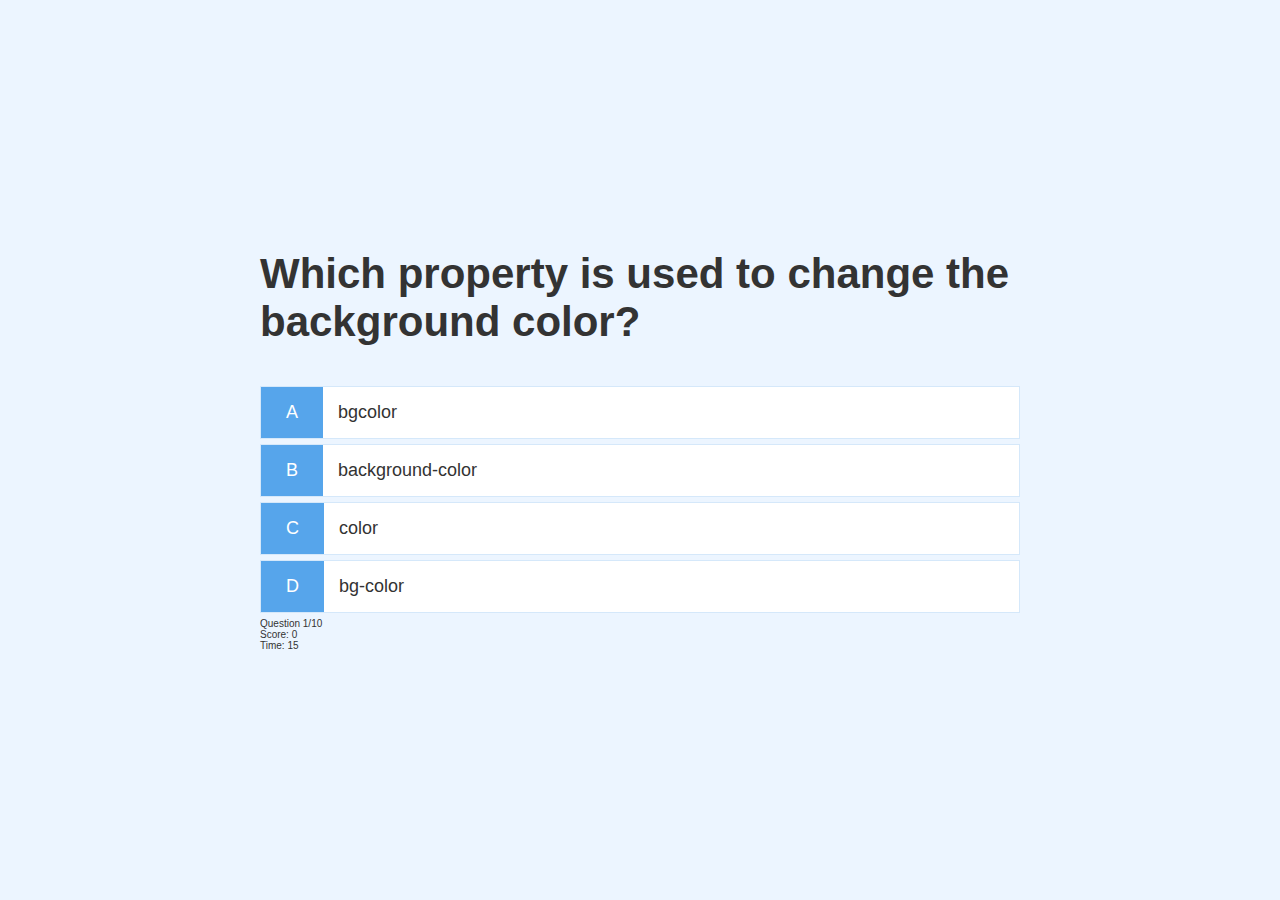
==== game.html @ c2f14154 "Merge pull request #4 from Yashop181/questionScore" ====
<!DOCTYPE html>
<html lang="en">
<head>
    <meta charset="UTF-8">
    <meta http-equiv="X-UA-Compatible" content="IE=edge">
    <meta name="viewport" content="width=device-width, initial-scale=1.0">
    <title>Quick Quiz - Play</title>
    <link rel="stylesheet" href="app.css">
    <link rel="stylesheet" href="game.css">
</head>
<body>
    <div class="container">
        <div id="game" class="justify-center justify-column">
            <h2 id="question">What is the answer to these questions?</h2>
            <div class="choice-container">
                <p class="choice-prefix">A</p>
                <p class="choice-text" data-number="1">Choice 1</p>
            </div>
            <div class="choice-container">
                <p class="choice-prefix">B</p>
                <p class="choice-text" data-number="2">Choice 2</p>
            </div>
            <div class="choice-container">
                <p class="choice-prefix">C</p>
                <p class="choice-text" data-number="3">Choice 3</p>
            </div>
            <div class="choice-container">
                <p class="choice-prefix">D</p>
                <p class="choice-text" data-number="4">Choice 4</p>
            </div>
            <div id="hud">
                <div id="hud-item">
                    <p id="progressText">Question</p>
                </div>
                <div id="hud-item">
                    <p id="score">Score: 0</p>
                </div>
                <div id="hud-item">
                    <p id="timer">Time: 15</p>
                </div>
            </div>
        </div>
    </div>
<script src="game.js"></script>
</body>
</html>
---- app.css ----
:root {
    background-color: #ecf5ff;
    font-size: 62.5%;
}

*{
    box-sizing: border-box;
    font-family: Arial, Arial, Helvetica, sans-serif;
    margin: 0;
    padding: 0;
    color: #333;
}

h1, h2, h3, h4 {
    margin-bottom: 1rem;
}

h1 {
    font-size: 5.4rem;
    color: #56a5eb;
    margin-bottom: 5rem;
  }
  
  h1 > span {
    font-size: 2.4rem;
    font-weight: 500;
  }
  
  h2 {
    font-size: 4.2rem;
    margin-bottom: 4rem;
    font-weight: 700;
  }
  
  h3 {
    font-size: 2.8rem;
    font-weight: 500;
  }

  /* UTILITIES */

  .container {
      width: 100vw;
      height: 100vh;
      display: flex;
      justify-content: center;
      align-items: center;
      max-width: 80rem;
      margin: 0 auto;
      padding: 2rem;
  }

  .container > * {
      width: 100%;
  }

  .flex-column {
    display: flex;
    flex-direction: column;
  }
  
  .flex-center {
    justify-content: center;
    align-items: center;
  }
  
  .justify-center {
    justify-content: center;
  }
  
  .text-center {
    text-align: center;
  }
  
  .hidden {
    display: none;
  }
  
  /* BUTTONS */
.btn {
    font-size: 1.8rem;
    padding: 1rem 0;
    width: 20rem;
    text-align: center;
    border: 0.1rem solid #56a5eb;
    margin-bottom: 1rem; 
    text-decoration: none;
    color: #56a5eb;
    background-color: white;
  }
  
  .btn:hover {
    cursor: pointer;
    box-shadow: 0 0.4rem 1.4rem 0 rgba(86, 185, 235, 0.5);
    transform: translateY(-0.1rem);
    transition: transform 150ms;
  }
  
  .btn[disabled]:hover {
    cursor: not-allowed;
    box-shadow: none;
    transform: none;
  }
---- game.css ----
.choice-container{
    display: flex;
    margin-bottom: 0.5rem;
    width: 100%;
    font-size: 1.8rem;
    border: 0.1rem solid rgb(86, 165, 235, 0.25);
    background-color: white;
}

.choice-container:hover {
    cursor: pointer;
    box-shadow: 0 0.4rem 1.4rem 0 rgba(86, 185, 235, 0.5);
    transform: translateY(-0.1rem);
    transition: transform 150ms;
}

.choice-prefix {
    padding: 1.5rem 2.5rem;
    background-color: #56a5eb;
    color: white;
}

.choice-text{
    padding: 1.5rem;
    width: 100%;
}
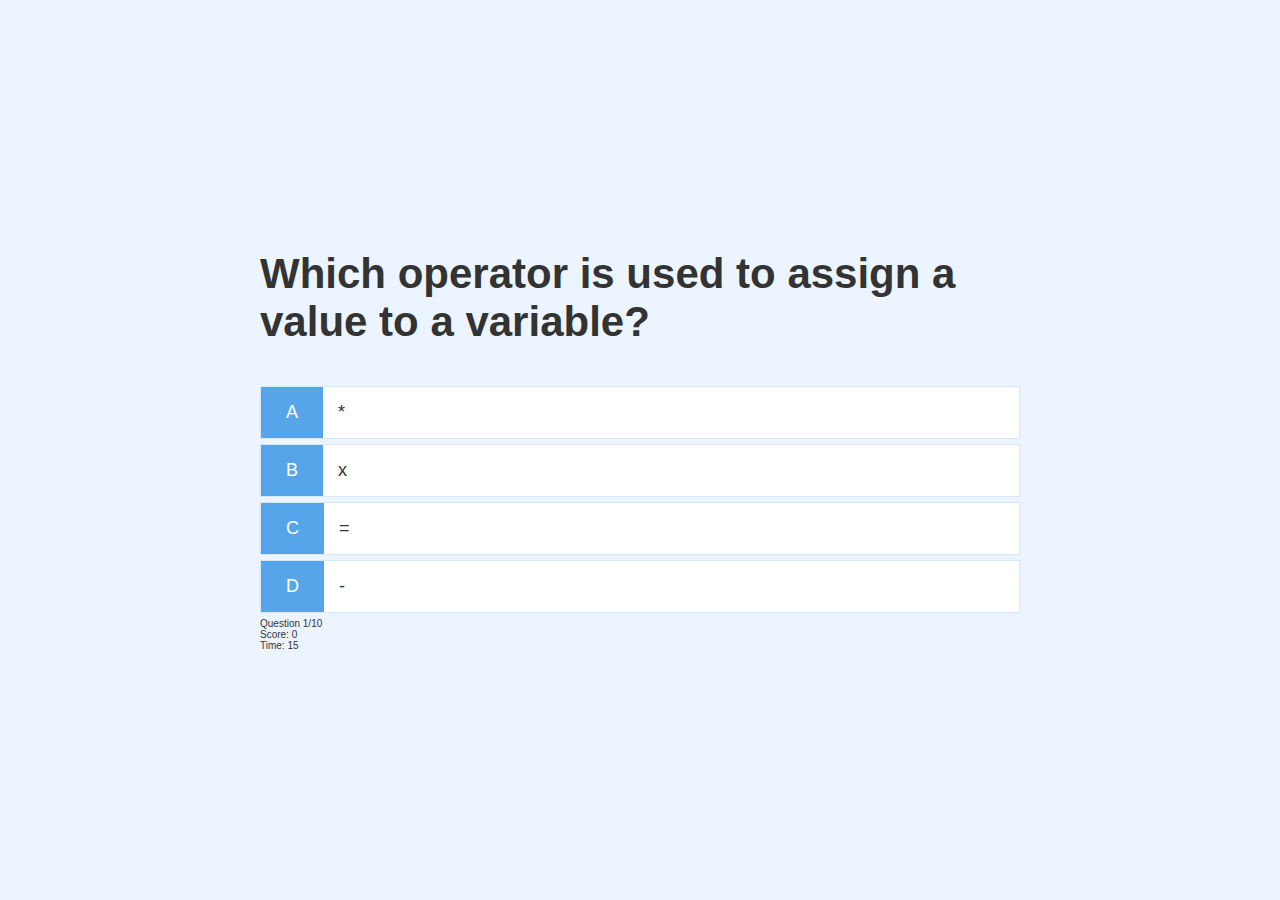
==== commit aa78de4d: "swapping dataset for a for loop logic" ====
--- a/game.html
+++ b/game.html
@@ -1,46 +1,49 @@
 <!DOCTYPE html>
 <html lang="en">
+
 <head>
-    <meta charset="UTF-8">
-    <meta http-equiv="X-UA-Compatible" content="IE=edge">
-    <meta name="viewport" content="width=device-width, initial-scale=1.0">
-    <title>Quick Quiz - Play</title>
-    <link rel="stylesheet" href="app.css">
-    <link rel="stylesheet" href="game.css">
+  <meta charset="UTF-8">
+  <meta http-equiv="X-UA-Compatible" content="IE=edge">
+  <meta name="viewport" content="width=device-width, initial-scale=1.0">
+  <title>Quick Quiz - Play</title>
+  <link rel="stylesheet" href="app.css">
+  <link rel="stylesheet" href="game.css">
 </head>
+
 <body>
-    <div class="container">
-        <div id="game" class="justify-center justify-column">
-            <h2 id="question">What is the answer to these questions?</h2>
-            <div class="choice-container">
-                <p class="choice-prefix">A</p>
-                <p class="choice-text" data-number="1">Choice 1</p>
-            </div>
-            <div class="choice-container">
-                <p class="choice-prefix">B</p>
-                <p class="choice-text" data-number="2">Choice 2</p>
-            </div>
-            <div class="choice-container">
-                <p class="choice-prefix">C</p>
-                <p class="choice-text" data-number="3">Choice 3</p>
-            </div>
-            <div class="choice-container">
-                <p class="choice-prefix">D</p>
-                <p class="choice-text" data-number="4">Choice 4</p>
-            </div>
-            <div id="hud">
-                <div id="hud-item">
-                    <p id="progressText">Question</p>
-                </div>
-                <div id="hud-item">
-                    <p id="score">Score: 0</p>
-                </div>
-                <div id="hud-item">
-                    <p id="timer">Time: 15</p>
-                </div>
-            </div>
+  <div class="container">
+    <div id="game" class="justify-center justify-column">
+      <h2 id="question">What is the answer to these questions?</h2>
+      <div class="choice-container">
+        <p class="choice-prefix">A</p>
+        <p class="choice-text">Choice 1</p>
+      </div>
+      <div class="choice-container">
+        <p class="choice-prefix">B</p>
+        <p class="choice-text">Choice 2</p>
+      </div>
+      <div class="choice-container">
+        <p class="choice-prefix">C</p>
+        <p class="choice-text">Choice 3</p>
+      </div>
+      <div class="choice-container">
+        <p class="choice-prefix">D</p>
+        <p class="choice-text">Choice 4</p>
+      </div>
+      <div id="hud">
+        <div id="hud-item">
+          <p id="progressText">Question</p>
         </div>
+        <div id="hud-item">
+          <p id="score">Score: 0</p>
+        </div>
+        <div id="hud-item">
+          <p id="timer">Time: 15</p>
+        </div>
+      </div>
     </div>
-<script src="game.js"></script>
+  </div>
+  <script src="game.js"></script>
 </body>
-</html>
+
+</html>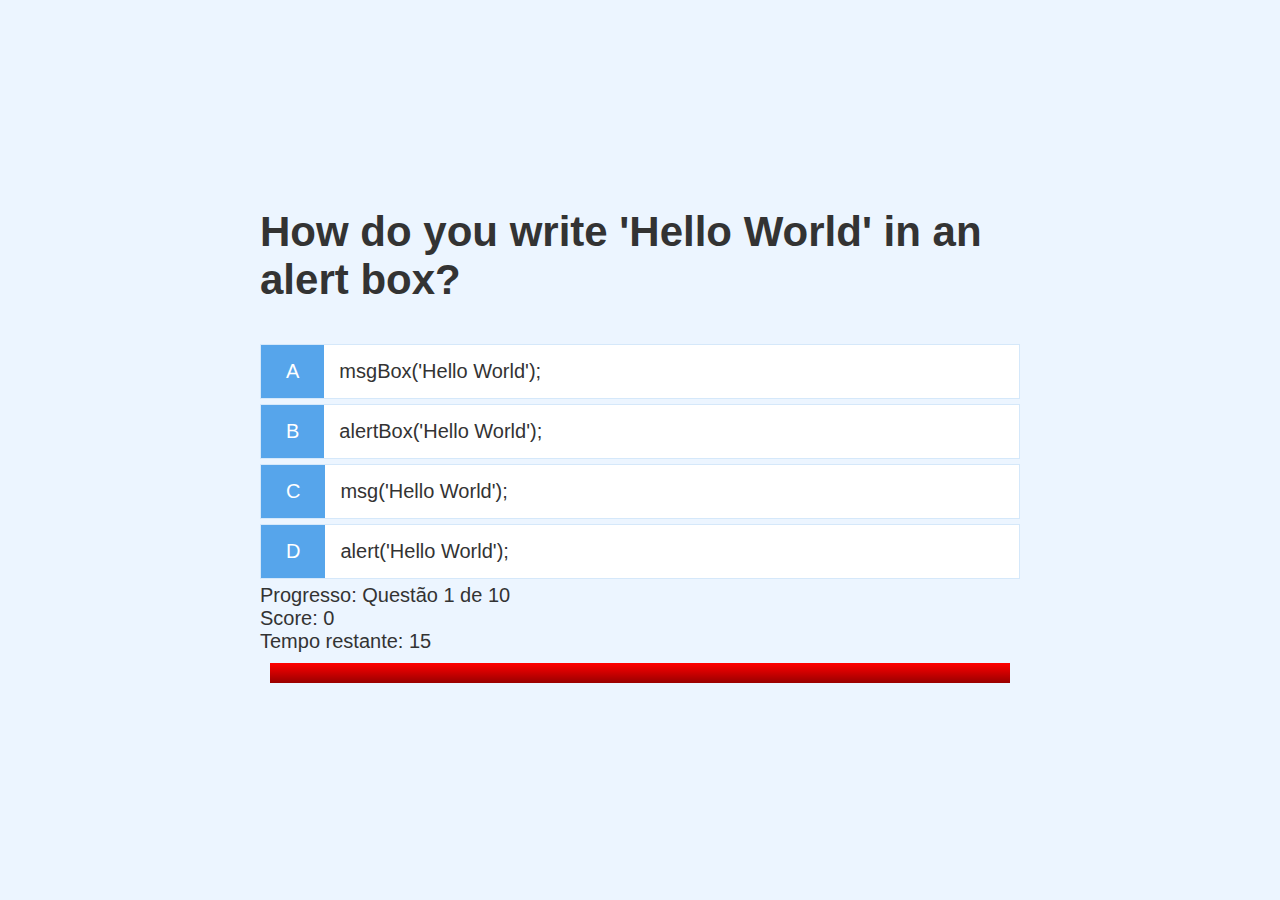
==== commit e752ff8e: "Implement timer bar" ====
--- a/game.html
+++ b/game.html
@@ -1,49 +1,47 @@
 <!DOCTYPE html>
 <html lang="en">
-
-<head>
-  <meta charset="UTF-8">
-  <meta http-equiv="X-UA-Compatible" content="IE=edge">
-  <meta name="viewport" content="width=device-width, initial-scale=1.0">
-  <title>Quick Quiz - Play</title>
-  <link rel="stylesheet" href="app.css">
-  <link rel="stylesheet" href="game.css">
-</head>
-
-<body>
-  <div class="container">
-    <div id="game" class="justify-center justify-column">
-      <h2 id="question">What is the answer to these questions?</h2>
-      <div class="choice-container">
-        <p class="choice-prefix">A</p>
-        <p class="choice-text">Choice 1</p>
-      </div>
-      <div class="choice-container">
-        <p class="choice-prefix">B</p>
-        <p class="choice-text">Choice 2</p>
-      </div>
-      <div class="choice-container">
-        <p class="choice-prefix">C</p>
-        <p class="choice-text">Choice 3</p>
-      </div>
-      <div class="choice-container">
-        <p class="choice-prefix">D</p>
-        <p class="choice-text">Choice 4</p>
-      </div>
-      <div id="hud">
-        <div id="hud-item">
-          <p id="progressText">Question</p>
+  <head>
+    <meta charset="UTF-8" />
+    <meta name="viewport" content="width=device-width, initial-scale=1.0" />
+    <title>Quiz - Developer</title>
+    <link rel="stylesheet" href="app.css" />
+    <link rel="stylesheet" href="game.css" />
+  </head>
+  <body>
+    <div class="container">
+      <div id="game" class="justify-center">
+        <h2 id="question">Marque a alternativa correta</h2>
+        <div class="choice-container">
+          <p class="choice-prefix">A</p>
+          <p class="choice-text" data-number="1">Alternativa 1</p>
         </div>
-        <div id="hud-item">
-          <p id="score">Score: 0</p>
+        <div class="choice-container">
+          <p class="choice-prefix">B</p>
+          <p class="choice-text" data-number="2">Alternativa 2</p>
         </div>
-        <div id="hud-item">
-          <p id="timer">Time: 15</p>
+        <div class="choice-container">
+          <p class="choice-prefix">C</p>
+          <p class="choice-text" data-number="3">Alternativa 3</p>
+        </div>
+        <div class="choice-container">
+          <p class="choice-prefix">D</p>
+          <p class="choice-text" data-number="4">Alternativa 4</p>
+        </div>
+        <div id="hud">
+          <div id="hud-item">
+            <p id="progressText">Progress: Question y of x</p>
+          </div>
+          <div id="hud-item">
+            <p id="score">Score: 0</p>
+          </div>
+          <div id="hud-item">
+            <p id="timer">Tempo restante: 15</p>
+          </div>
+          <div id="timer-bar" class="round-time-bar" style="--duration: 15;"></div>
         </div>
       </div>
     </div>
-  </div>
-  <script src="game.js"></script>
-</body>
 
-</html>+    <script src="game.js"></script>
+  </body>
+</html>
--- a/app.css
+++ b/app.css
@@ -1,103 +1,110 @@
 :root {
-    background-color: #ecf5ff;
-    font-size: 62.5%;
+  background-color: #ecf5ff;
+  font-size: 62.5%;
 }
 
-*{
-    box-sizing: border-box;
-    font-family: Arial, Arial, Helvetica, sans-serif;
-    margin: 0;
-    padding: 0;
-    color: #333;
+* {
+  box-sizing: border-box;
+  font-family: Arial, Arial, Helvetica, sans-serif;
+  margin: 0;
+  padding: 0;
+  color: #333;
 }
 
-h1, h2, h3, h4 {
-    margin-bottom: 1rem;
+h1,
+h2,
+h3,
+h4 {
+  margin-bottom: 1rem;
 }
 
 h1 {
-    font-size: 5.4rem;
-    color: #56a5eb;
-    margin-bottom: 5rem;
-  }
-  
-  h1 > span {
-    font-size: 2.4rem;
-    font-weight: 500;
-  }
-  
-  h2 {
-    font-size: 4.2rem;
-    margin-bottom: 4rem;
-    font-weight: 700;
-  }
-  
-  h3 {
-    font-size: 2.8rem;
-    font-weight: 500;
-  }
+  font-size: 5.4rem;
+  color: #56a5eb;
+  margin-bottom: 5rem;
+}
 
-  /* UTILITIES */
+h1>span {
+  font-size: 2.4rem;
+  font-weight: 500;
+}
 
-  .container {
-      width: 100vw;
-      height: 100vh;
-      display: flex;
-      justify-content: center;
-      align-items: center;
-      max-width: 80rem;
-      margin: 0 auto;
-      padding: 2rem;
-  }
+h2 {
+  font-size: 4.2rem;
+  margin-bottom: 4rem;
+  font-weight: 700;
+}
 
-  .container > * {
-      width: 100%;
-  }
+h3 {
+  font-size: 2.8rem;
+  font-weight: 500;
+}
 
-  .flex-column {
-    display: flex;
-    flex-direction: column;
-  }
-  
-  .flex-center {
-    justify-content: center;
-    align-items: center;
-  }
-  
-  .justify-center {
-    justify-content: center;
-  }
-  
-  .text-center {
-    text-align: center;
-  }
-  
-  .hidden {
-    display: none;
-  }
-  
-  /* BUTTONS */
+p {
+  font-size: 2rem;
+}
+
+/* UTILITIES */
+
+.container {
+  width: 100vw;
+  height: 100vh;
+  display: flex;
+  justify-content: center;
+  align-items: center;
+  max-width: 80rem;
+  margin: 0 auto;
+  padding: 2rem;
+}
+
+.container>* {
+  width: 100%;
+}
+
+.flex-column {
+  display: flex;
+  flex-direction: column;
+}
+
+.flex-center {
+  justify-content: center;
+  align-items: center;
+}
+
+.justify-center {
+  justify-content: center;
+}
+
+.text-center {
+  text-align: center;
+}
+
+.hidden {
+  display: none;
+}
+
+/* BUTTONS */
 .btn {
-    font-size: 1.8rem;
-    padding: 1rem 0;
-    width: 20rem;
-    text-align: center;
-    border: 0.1rem solid #56a5eb;
-    margin-bottom: 1rem; 
-    text-decoration: none;
-    color: #56a5eb;
-    background-color: white;
-  }
-  
-  .btn:hover {
-    cursor: pointer;
-    box-shadow: 0 0.4rem 1.4rem 0 rgba(86, 185, 235, 0.5);
-    transform: translateY(-0.1rem);
-    transition: transform 150ms;
-  }
-  
-  .btn[disabled]:hover {
-    cursor: not-allowed;
-    box-shadow: none;
-    transform: none;
-  }
+  font-size: 1.8rem;
+  padding: 1rem 0;
+  width: 20rem;
+  text-align: center;
+  border: 0.1rem solid #56a5eb;
+  margin-bottom: 1rem;
+  text-decoration: none;
+  color: #56a5eb;
+  background-color: white;
+}
+
+.btn:hover {
+  cursor: pointer;
+  box-shadow: 0 0.4rem 1.4rem 0 rgba(86, 185, 235, 0.5);
+  transform: translateY(-0.1rem);
+  transition: transform 150ms;
+}
+
+.btn[disabled]:hover {
+  cursor: not-allowed;
+  box-shadow: none;
+  transform: none;
+}--- a/game.css
+++ b/game.css
@@ -1,4 +1,4 @@
-.choice-container{
+.choice-container {
     display: flex;
     margin-bottom: 0.5rem;
     width: 100%;
@@ -20,7 +20,33 @@
     color: white;
 }
 
-.choice-text{
+.choice-text {
     padding: 1.5rem;
     width: 100%;
+}
+
+/* GREEN FOR CORRECT, RED FOR INCORRECT */
+.correct {
+    background-color: green;
+}
+
+.incorrect {
+    background-color: red;
+}
+
+.round-time-bar {
+    margin: 1rem;
+    overflow: hidden;
+    height: 2rem;
+    animation: roundtime calc(var(--duration) * 1s) steps(var(--duration)) forwards;
+    transform-origin: left center;
+    background: linear-gradient(to bottom, red, #900);
+}
+
+
+@keyframes roundtime {
+    to {
+        /* More performant than `width` */
+        transform: scaleX(0);
+    }
 }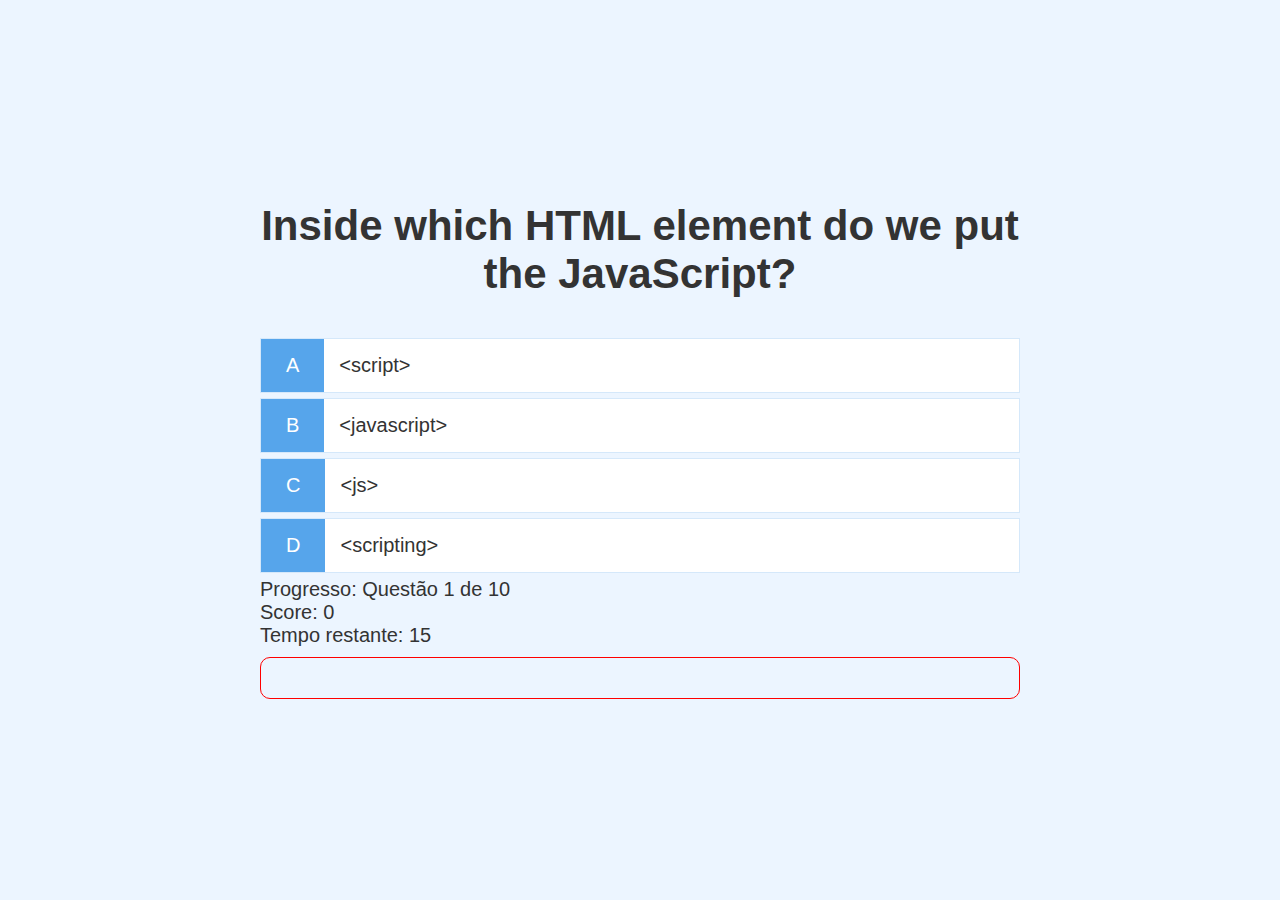
==== commit a1af05cb: "pulling alignments froom development" ====
--- a/game.html
+++ b/game.html
@@ -9,7 +9,6 @@
   </head>
   <body>
     <div class="container">
-      <div id="game" class="justify-center">
         <h2 id="question">Marque a alternativa correta</h2>
         <div class="choice-container">
           <p class="choice-prefix">A</p>
@@ -37,9 +36,10 @@
           <div id="hud-item">
             <p id="timer">Tempo restante: 15</p>
           </div>
-          <div id="timer-bar" class="round-time-bar" style="--duration: 15;"></div>
+          <div class="bar-container">
+            <div id="timer-bar" class="round-time-bar" style="--duration: 15;"></div>
+          </div>
         </div>
-      </div>
     </div>
 
     <script src="game.js"></script>
--- a/app.css
+++ b/app.css
@@ -22,6 +22,7 @@
   font-size: 5.4rem;
   color: #56a5eb;
   margin-bottom: 5rem;
+  text-align: center;
 }
 
 h1>span {
@@ -33,6 +34,7 @@
   font-size: 4.2rem;
   margin-bottom: 4rem;
   font-weight: 700;
+  text-align: center;
 }
 
 h3 {
@@ -52,6 +54,7 @@
   display: flex;
   justify-content: center;
   align-items: center;
+  flex-direction: column;
   max-width: 80rem;
   margin: 0 auto;
   padding: 2rem;
@@ -61,7 +64,7 @@
   width: 100%;
 }
 
-.flex-column {
+/* .flex-column {
   display: flex;
   flex-direction: column;
 }
@@ -77,7 +80,7 @@
 
 .text-center {
   text-align: center;
-}
+} */
 
 .hidden {
   display: none;
--- a/game.css
+++ b/game.css
@@ -34,19 +34,34 @@
     background-color: red;
 }
 
+.bar-container {
+    border: 0.1rem solid red;
+    border-radius: 1rem;
+    margin-top: 1rem;
+    height: 4.2rem;
+}
+
 .round-time-bar {
     margin: 1rem;
     overflow: hidden;
     height: 2rem;
     animation: roundtime calc(var(--duration) * 1s) steps(var(--duration)) forwards;
     transform-origin: left center;
-    background: linear-gradient(to bottom, red, #900);
+    /* background: linear-gradient(to bottom, red, #900); */
 }
-
 
 @keyframes roundtime {
     to {
-        /* More performant than `width` */
         transform: scaleX(0);
     }
+
+    0% {
+        background-color: green;
+    }
+
+    /* 66% { background-color: green; }
+    67% { background-color: red; } */
+    100% {
+        background-color: red;
+    }
 }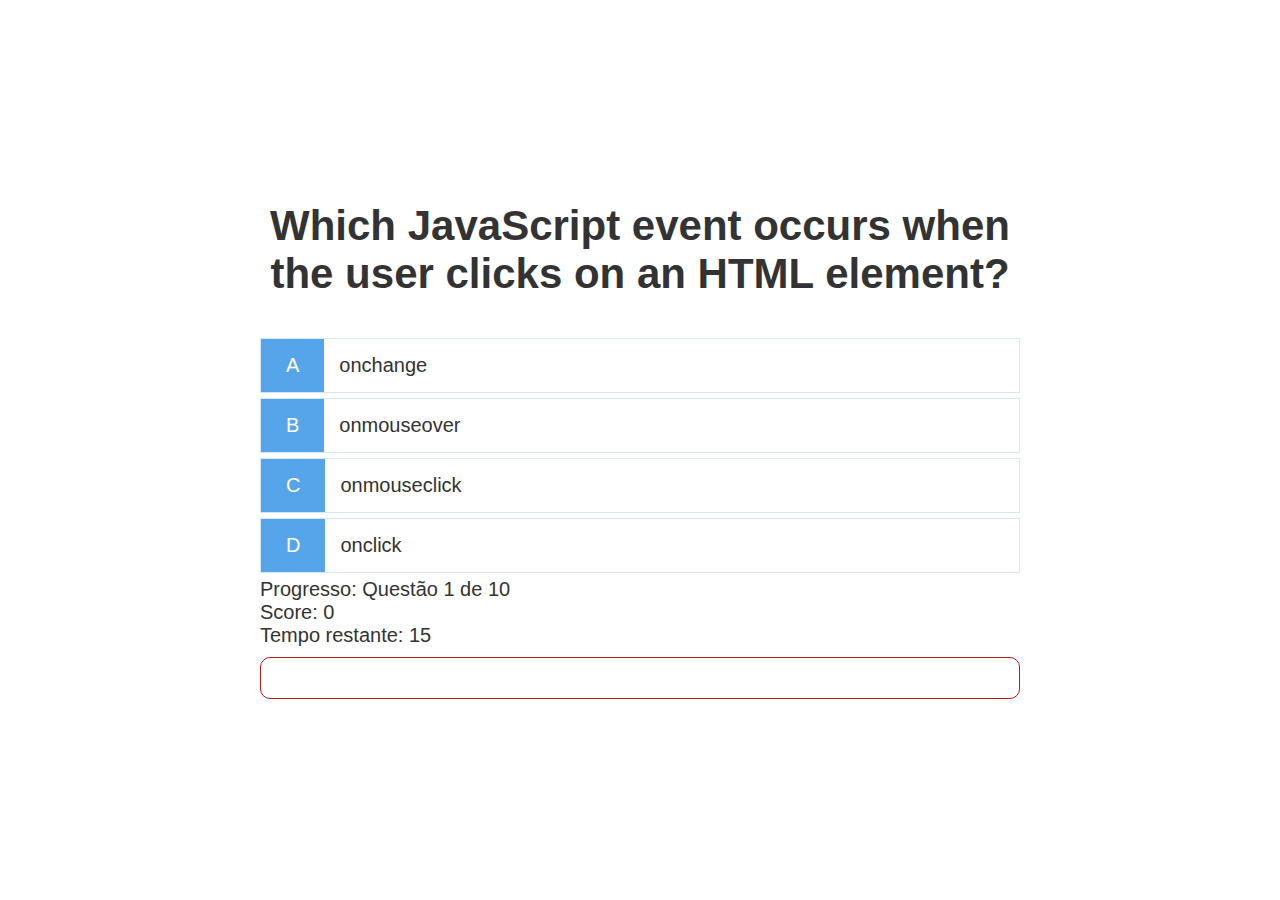
==== commit a15f9e80: "final commit - before class start" ====
--- a/game.html
+++ b/game.html
@@ -9,7 +9,7 @@
   </head>
   <body>
     <div class="container">
-        <h2 id="question">Marque a alternativa correta</h2>
+        <h2 id="question">Questão: Lorem ipsum dolor sit amet consectetur adipisicing elit. Nobis, in?</h2>
         <div class="choice-container">
           <p class="choice-prefix">A</p>
           <p class="choice-text" data-number="1">Alternativa 1</p>
@@ -37,7 +37,7 @@
             <p id="timer">Tempo restante: 15</p>
           </div>
           <div class="bar-container">
-            <div id="timer-bar" class="round-time-bar" style="--duration: 15;"></div>
+            <div id="timer-bar" class="timer-countdown" style="--duration: 15;"></div>
           </div>
         </div>
     </div>
--- a/app.css
+++ b/app.css
@@ -1,6 +1,11 @@
 :root {
-  background-color: #ecf5ff;
   font-size: 62.5%;
+  --bg-primary: #ecf5ff;
+  --blue: #56a5eb;
+  --black: #333;
+  --box-shadow: 0 0.4rem 1.4rem 0 rgba(86, 185, 235, 0.5);
+  --green: #26cb2b;
+  --red: #bc1919;
 }
 
 * {
@@ -11,23 +16,11 @@
   color: #333;
 }
 
-h1,
-h2,
-h3,
-h4 {
-  margin-bottom: 1rem;
-}
-
 h1 {
   font-size: 5.4rem;
-  color: #56a5eb;
+  color: var(--blue);
   margin-bottom: 5rem;
   text-align: center;
-}
-
-h1>span {
-  font-size: 2.4rem;
-  font-weight: 500;
 }
 
 h2 {
@@ -35,11 +28,6 @@
   margin-bottom: 4rem;
   font-weight: 700;
   text-align: center;
-}
-
-h3 {
-  font-size: 2.8rem;
-  font-weight: 500;
 }
 
 p {
@@ -64,35 +52,13 @@
   width: 100%;
 }
 
-/* .flex-column {
-  display: flex;
-  flex-direction: column;
-}
-
-.flex-center {
-  justify-content: center;
-  align-items: center;
-}
-
-.justify-center {
-  justify-content: center;
-}
-
-.text-center {
-  text-align: center;
-} */
-
-.hidden {
-  display: none;
-}
-
 /* BUTTONS */
 .btn {
   font-size: 1.8rem;
   padding: 1rem 0;
   width: 20rem;
   text-align: center;
-  border: 0.1rem solid #56a5eb;
+  border: 0.1rem solid var(--blue);
   margin-bottom: 1rem;
   text-decoration: none;
   color: #56a5eb;
@@ -101,7 +67,7 @@
 
 .btn:hover {
   cursor: pointer;
-  box-shadow: 0 0.4rem 1.4rem 0 rgba(86, 185, 235, 0.5);
+  box-shadow: var(--box-shadow);
   transform: translateY(-0.1rem);
   transition: transform 150ms;
 }
--- a/game.css
+++ b/game.css
@@ -9,14 +9,14 @@
 
 .choice-container:hover {
     cursor: pointer;
-    box-shadow: 0 0.4rem 1.4rem 0 rgba(86, 185, 235, 0.5);
+    box-shadow: var(--box-shadow);
     transform: translateY(-0.1rem);
     transition: transform 150ms;
 }
 
 .choice-prefix {
     padding: 1.5rem 2.5rem;
-    background-color: #56a5eb;
+    background-color: var(--blue);
     color: white;
 }
 
@@ -27,41 +27,30 @@
 
 /* GREEN FOR CORRECT, RED FOR INCORRECT */
 .correct {
-    background-color: green;
+    background-color: var(--green);
 }
 
 .incorrect {
-    background-color: red;
+    background-color: var(--red);
 }
 
 .bar-container {
-    border: 0.1rem solid red;
+    border: 0.1rem solid var(--red);
     border-radius: 1rem;
     margin-top: 1rem;
     height: 4.2rem;
 }
 
-.round-time-bar {
+.timer-countdown {
     margin: 1rem;
-    overflow: hidden;
     height: 2rem;
-    animation: roundtime calc(var(--duration) * 1s) steps(var(--duration)) forwards;
+    animation: barDepletion calc(var(--duration) * 1s) steps(var(--duration));
     transform-origin: left center;
-    /* background: linear-gradient(to bottom, red, #900); */
 }
 
-@keyframes roundtime {
-    to {
-        transform: scaleX(0);
-    }
-
-    0% {
-        background-color: green;
-    }
-
-    /* 66% { background-color: green; }
-    67% { background-color: red; } */
-    100% {
-        background-color: red;
-    }
+@keyframes barDepletion {
+    to {transform: scaleX(0);}
+    /* mudando as cores */
+    0% {background-color: var(--green);}
+    100% {background-color: var(--red);}
 }